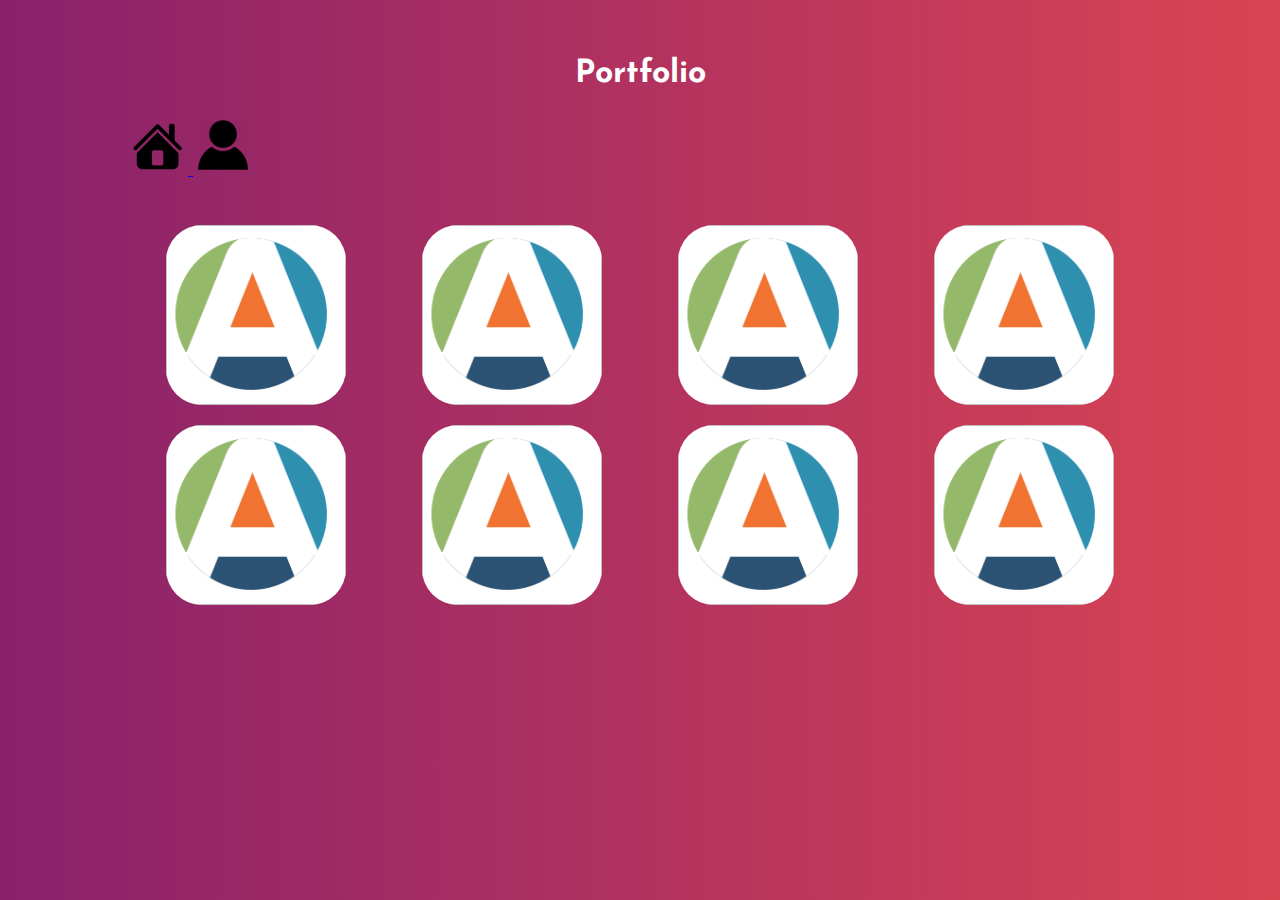
==== portfolio.html @ f0ba7c5c "First fix/simplification of common page layout/centering" ====
<!DOCTYPE html>
<html lang="en">
<head>
    <meta charset="UTF-8">
    <title>Portfolio</title>
    <link rel="stylesheet" type="text/css" href="normalize.css">
    <link rel="stylesheet" type="text/css" href="styles.css">
    <link rel="stylesheet" type="text/css" href="portfolio.css">
    <link href="https://fonts.googleapis.com/css?family=Josefin+Sans" rel="stylesheet">
</head>
<body>

    <h1>Portfolio</h1>
    <div class="outer-container">

        <div class="inner-container">
            <a href="#">
                <div class="col-4">
                    <img class="portfolio-image">
                </div>
            </a>
            <a href="#">
                <div class="col-4">
                    <img class="portfolio-image">
                </div>
            </a>
            <a href="#">
                <div class="col-4">
                    <img class="portfolio-image">
                </div>
            </a>
            <a href="#">
                <div class="col-4">
                    <img class="portfolio-image">
                </div>
            </a>
            <a href="#">
                <div class="col-4">
                    <img class="portfolio-image">
                </div>
            </a>
            <a href="#">
                <div class="col-4">
                    <img class="portfolio-image">
                </div>
            </a>
            <a href="#">
                <div class="col-4">
                    <img class="portfolio-image">
                </div>
            </a>
            <a href="#">
                <div class="col-4">
                    <img class="portfolio-image">
                </div>
            </a>
        </div>
        <div class="page-links-container-portfolio">
            <a href="#"><img class="page-link-image" src="images/home-icon-1.png"</a>
            <a href="#"><img class="page-link-image" src="images/profile-icon-1.png"</a>
        </div>
    </div>

</body>
</html>
---- styles.css ----
* {
    box-sizing: border-box;
}

body {
    margin: 0;
    font-family: 'Josefin Sans', sans-serif;
    color: #FFFFFF;
}

main {
    width: 100%;
    height: 100%;
    margin: 0;
    padding: 0;
}

h1 {
    text-align: center;
    padding-top: 35px;
}

.outer-container {
    /* Vertically and horizontally centre div */
    width: 80%;
    height: 600px;
    position: relative;
    left: 0;
    right: 0;
    /*top: 0; bottom: 0;*/
    margin: auto;
    /*max-width: 100%;*/
    /*max-height: 100%;*/
    overflow: auto;
    /*overflow-x: hidden; !* Prevents horizontal scrollbar appearing *!*/
    /*overflow-y: hidden; !* Prevents vertical scrollbar appearing *!*/
    /*border: 1px solid #FFF;*/
}

.inner-container {
    /* Vertically and horizontally centre div */
    width: 100%;
    position: absolute;
    top: 50%;
    left: 50%;
    transform: translate(-50%, -50%);
    /*border: 1px solid #FFF;*/
}

.page-link-image {
    height: 50px;
    width: 50px;
    margin: 5px;
    /*border: 1px solid #FFF;*/
}
---- portfolio.css ----
body {
    background: #da4453; /* fallback for old browsers */
    background: -webkit-linear-gradient(to right, #89216b, #da4453) fixed; /* Chrome 10-25, Safari 5.1-6 */
    background: linear-gradient(to right, #89216b,     #da4453) fixed; /* W3C, IE 10+/ Edge, Firefox 16+, Chrome 26+, Opera 12+, Safari 7+ */
    /*Have to put 'fixed' on end of linear-gradient for it to work / fill entire screen*/
}

.col-4 {
    position: relative;
    float: left;
    width: 25%;
    height: 200px;
    padding: 10px;
    /*border-radius: 50%;*/
    /*border: 1px solid #FFF;*/
}

.portfolio-image {
    height: 180px;
    width: 180px;
    border-radius: 20%;
    margin: 0 auto;
    background-image: url(images/mayden-logo.png);
    background-size: contain;
    /* Vertically and horizontally centre div */
    position: relative;
    top: 50%;
    left: 50%;
    transform: translate(-50%, -50%);
}

.page-links-container-portfolio {
    /* Vertically and horizontally centre div */
    /*position: absolute;*/
    /*top: 95%;*/
    /*left: 50%;*/
    /*transform: translate(-50%, -50%);*/
}

/****************************
Media Queries
/****************************/

@media screen and (max-width: 980px) {

    .col-4 {
        width: 33.33%;
    }

    .page-links-container-portfolio {
        /* Vertically and horizontally centre div */
        position: absolute;
        top: 95%;
        left: 50%;
        transform: translate(-50%, -50%);
    }
}
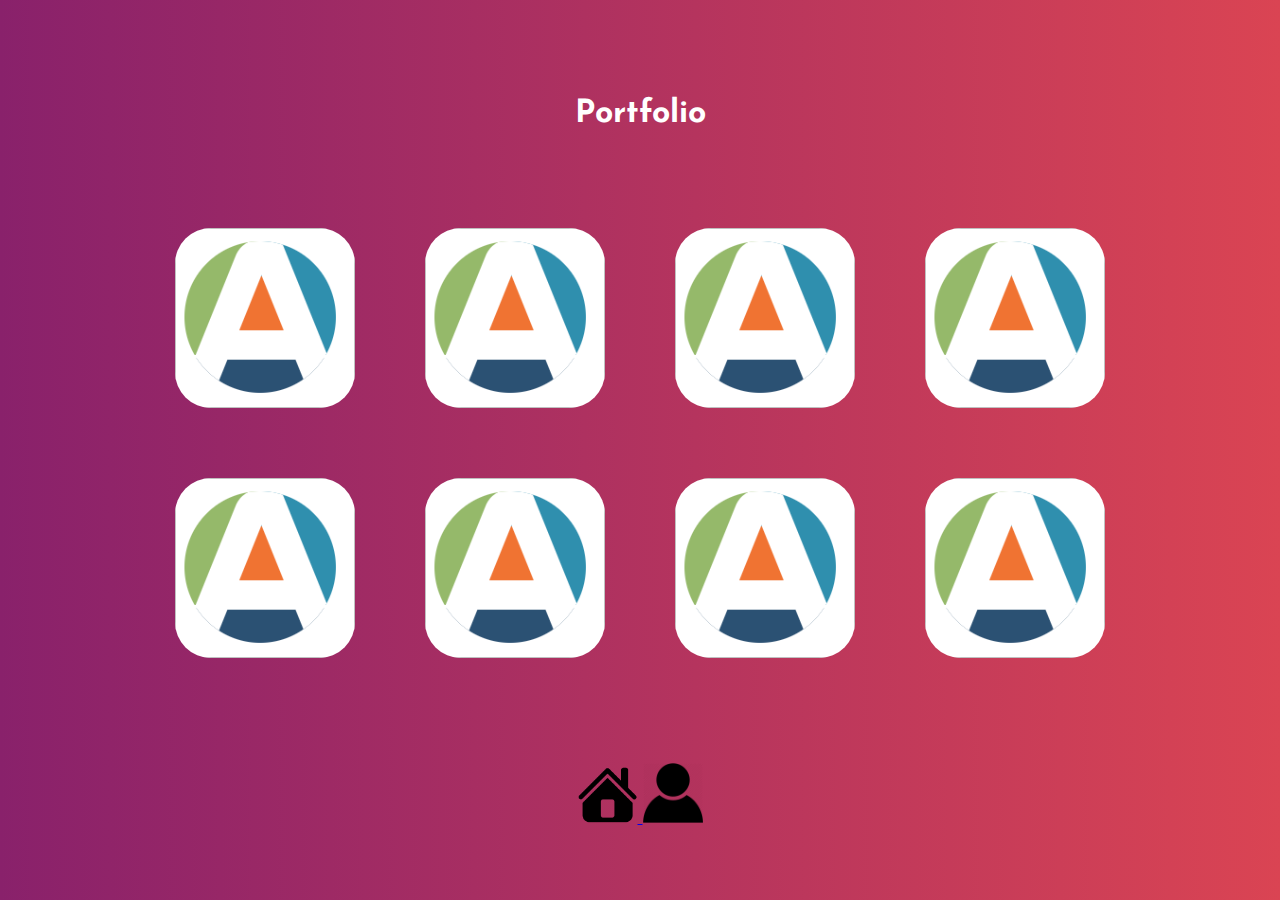
==== commit e093a1df: "Fixed Portfolio page static layout" ====
--- a/portfolio.html
+++ b/portfolio.html
@@ -10,54 +10,38 @@
 </head>
 <body>
 
-    <h1>Portfolio</h1>
-    <div class="outer-container">
+    <div class="container">
+        <h1>Portfolio</h1>
+        <div class="gallery">
+            <div class="col-4">
+                <a href="#"><img class="portfolio-image"></a>
+            </div>
+            <div class="col-4">
+                <a href="#"><img class="portfolio-image"></a>
+            </div>
+            <div class="col-4">
+                <a href="#"><img class="portfolio-image"></a>
+            </div>
+            <div class="col-4">
+                <a href="#"><img class="portfolio-image"></a>
+            </div>
+            <div class="col-4">
+                <a href="#"><img class="portfolio-image"></a>
+            </div>
+            <div class="col-4">
+                <a href="#"><img class="portfolio-image"></a>
+            </div>
+            <div class="col-4">
+                <a href="#"><img class="portfolio-image"></a>
+            </div>
+            <div class="col-4">
+                <a href="#"><img class="portfolio-image"></a>
+            </div>
+        </div>
 
-        <div class="inner-container">
-            <a href="#">
-                <div class="col-4">
-                    <img class="portfolio-image">
-                </div>
-            </a>
-            <a href="#">
-                <div class="col-4">
-                    <img class="portfolio-image">
-                </div>
-            </a>
-            <a href="#">
-                <div class="col-4">
-                    <img class="portfolio-image">
-                </div>
-            </a>
-            <a href="#">
-                <div class="col-4">
-                    <img class="portfolio-image">
-                </div>
-            </a>
-            <a href="#">
-                <div class="col-4">
-                    <img class="portfolio-image">
-                </div>
-            </a>
-            <a href="#">
-                <div class="col-4">
-                    <img class="portfolio-image">
-                </div>
-            </a>
-            <a href="#">
-                <div class="col-4">
-                    <img class="portfolio-image">
-                </div>
-            </a>
-            <a href="#">
-                <div class="col-4">
-                    <img class="portfolio-image">
-                </div>
-            </a>
-        </div>
-        <div class="page-links-container-portfolio">
-            <a href="#"><img class="page-link-image" src="images/home-icon-1.png"</a>
-            <a href="#"><img class="page-link-image" src="images/profile-icon-1.png"</a>
+        <div class="icons">
+            <a href="#"><img class="page-link" src="images/home-icon-1.png"</a>
+            <a href="#"><img class="page-link" src="images/profile-icon-1.png"</a>
         </div>
     </div>
 
--- a/styles.css
+++ b/styles.css
@@ -17,35 +17,36 @@
 
 h1 {
     text-align: center;
-    padding-top: 35px;
+    margin-bottom: 60px;
 }
 
-.outer-container {
+.container {
     /* Vertically and horizontally centre div */
-    width: 80%;
-    height: 600px;
+    width: 1000px;
+    height: 800px;
     position: relative;
-    left: 0;
-    right: 0;
+    /*left: 0;*/
+    /*right: 0;*/
     /*top: 0; bottom: 0;*/
     margin: auto;
+    margin-top: 75px;
     /*max-width: 100%;*/
     /*max-height: 100%;*/
     overflow: auto;
-    /*overflow-x: hidden; !* Prevents horizontal scrollbar appearing *!*/
-    /*overflow-y: hidden; !* Prevents vertical scrollbar appearing *!*/
+    overflow-x: hidden; /* Prevents horizontal scrollbar appearing */
+    overflow-y: hidden; /* Prevents vertical scrollbar appearing */
     /*border: 1px solid #FFF;*/
 }
 
-.inner-container {
-    /* Vertically and horizontally centre div */
-    width: 100%;
-    position: absolute;
-    top: 50%;
-    left: 50%;
-    transform: translate(-50%, -50%);
-    /*border: 1px solid #FFF;*/
-}
+/*.inner-container {*/
+    /*!* Vertically and horizontally centre div *!*/
+    /*width: 100%;*/
+    /*position: absolute;*/
+    /*top: 50%;*/
+    /*left: 50%;*/
+    /*transform: translate(-50%, -50%);*/
+    /*!*border: 1px solid #FFF;*!*/
+/*}*/
 
 .page-link-image {
     height: 50px;
--- a/portfolio.css
+++ b/portfolio.css
@@ -9,10 +9,14 @@
     position: relative;
     float: left;
     width: 25%;
-    height: 200px;
+    height: 250px;
     padding: 10px;
     /*border-radius: 50%;*/
     /*border: 1px solid #FFF;*/
+}
+
+.gallery {
+    overflow: auto;
 }
 
 .portfolio-image {
@@ -29,29 +33,33 @@
     transform: translate(-50%, -50%);
 }
 
-.page-links-container-portfolio {
-    /* Vertically and horizontally centre div */
+.icons {
+    margin-top: 70px;
+    text-align: center; /* How to center inline elements*/
+}
+
+.page-link {
+    height: 60px;
+    width: 60px;
+}
+
+/*.page-links-container-portfolio {*/
+    /*!* Vertically and horizontally centre div *!*/
     /*position: absolute;*/
     /*top: 95%;*/
     /*left: 50%;*/
     /*transform: translate(-50%, -50%);*/
-}
+/*}*/
 
 /****************************
 Media Queries
 /****************************/
 
-@media screen and (max-width: 980px) {
+@media screen and (max-width: 1010px) {
 
     .col-4 {
         width: 33.33%;
     }
 
-    .page-links-container-portfolio {
-        /* Vertically and horizontally centre div */
-        position: absolute;
-        top: 95%;
-        left: 50%;
-        transform: translate(-50%, -50%);
-    }
+
 }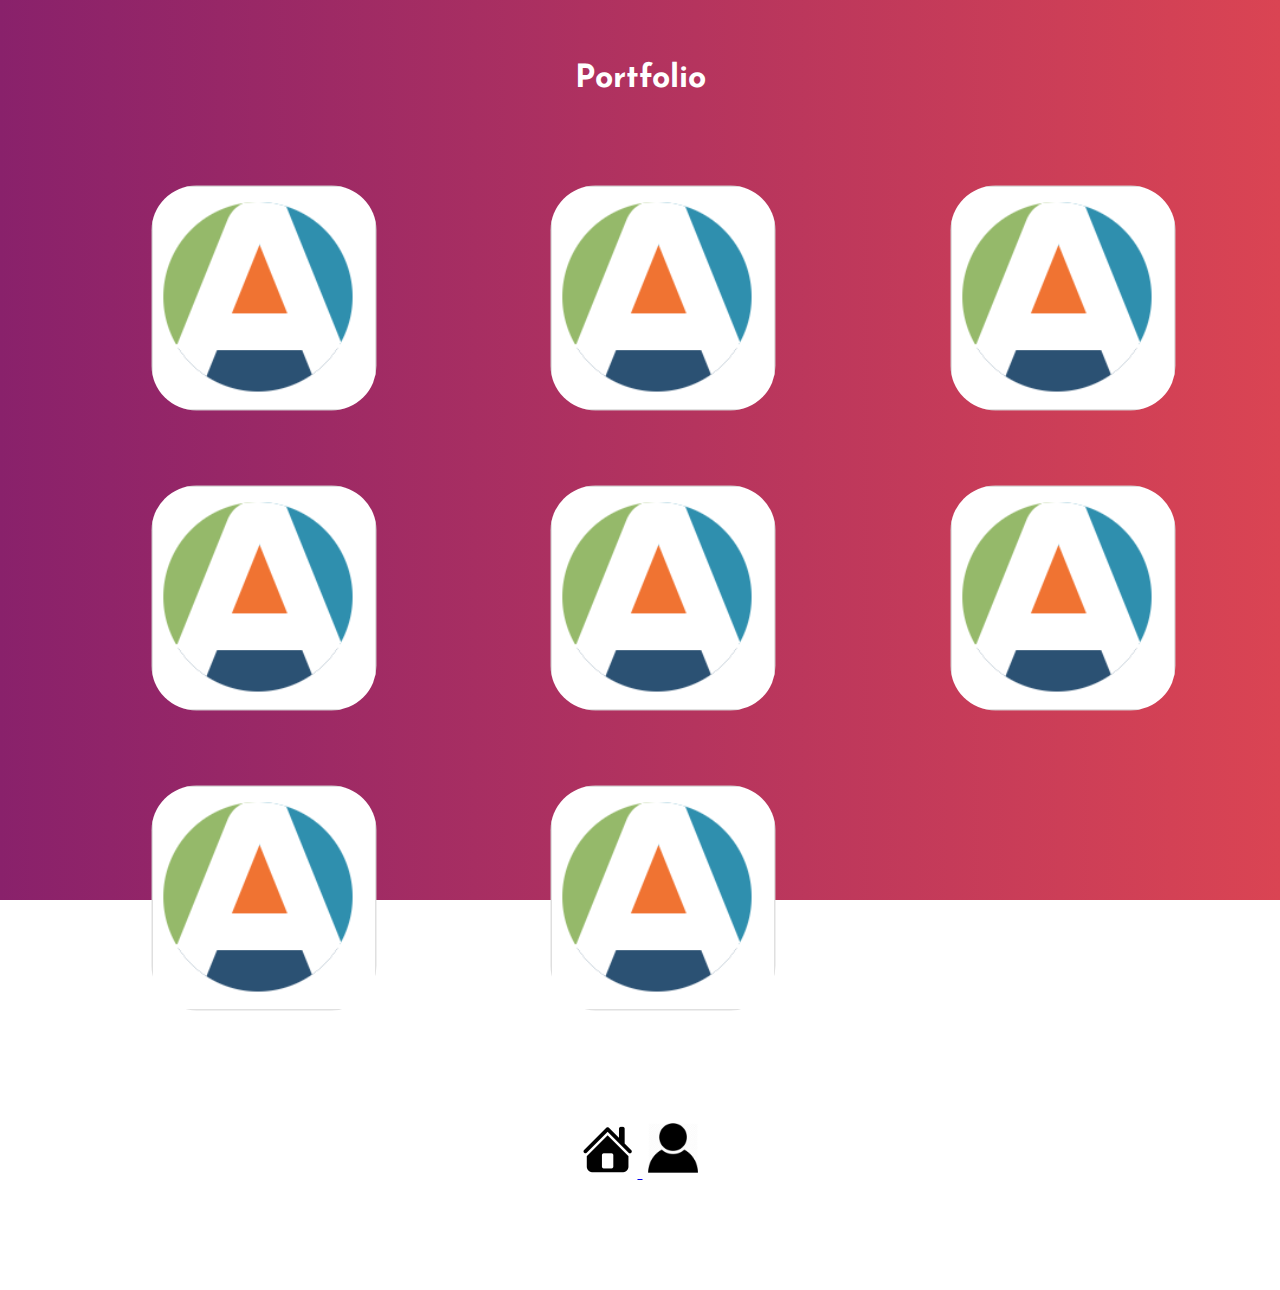
==== commit 8fa18b0b: "Made page links work" ====
--- a/portfolio.html
+++ b/portfolio.html
@@ -40,8 +40,8 @@
         </div>
 
         <div class="icons">
-            <a href="#"><img class="page-link" src="images/home-icon-1.png"</a>
-            <a href="#"><img class="page-link" src="images/profile-icon-1.png"</a>
+            <a href="index.html"><img class="page-link" src="images/home-icon-1.png"</a>
+            <a href="profile.html"><img class="page-link" src="images/profile-icon-1.png"</a>
         </div>
     </div>
 
--- a/styles.css
+++ b/styles.css
@@ -6,6 +6,7 @@
     margin: 0;
     font-family: 'Josefin Sans', sans-serif;
     color: #FFFFFF;
+    position: relative;
 }
 
 main {
@@ -17,58 +18,22 @@
 
 h1 {
     text-align: center;
-    margin-bottom: 60px;
+    margin-bottom: 50px;
 }
 
 .container {
-    /* Vertically and horizontally centre div */
-    width: 1000px;
-    height: 800px;
+    width: 90%;
+    height: 1000px;
     position: relative;
-    /*left: 0;*/
-    /*right: 0;*/
-    /*top: 0; bottom: 0;*/
     margin: auto;
-    margin-top: 75px;
-    /*max-width: 100%;*/
-    /*max-height: 100%;*/
+    margin-top: 40px;
     overflow: auto;
     overflow-x: hidden; /* Prevents horizontal scrollbar appearing */
     overflow-y: hidden; /* Prevents vertical scrollbar appearing */
-    /*border: 1px solid #FFF;*/
 }
 
-/*.inner-container {*/
-    /*!* Vertically and horizontally centre div *!*/
-    /*width: 100%;*/
-    /*position: absolute;*/
-    /*top: 50%;*/
-    /*left: 50%;*/
-    /*transform: translate(-50%, -50%);*/
-    /*!*border: 1px solid #FFF;*!*/
-/*}*/
-
-.page-link-image {
-    height: 50px;
-    width: 50px;
-    margin: 5px;
-    /*border: 1px solid #FFF;*/
+.page-link {
+    height: 60px;
+    width: 60px;
+    padding: 5px;
 }
-
-
-
-
-
-
-
-
-
-
-
-
-
-
-
-
-
-
--- a/portfolio.css
+++ b/portfolio.css
@@ -9,19 +9,18 @@
     position: relative;
     float: left;
     width: 25%;
-    height: 250px;
-    padding: 10px;
-    /*border-radius: 50%;*/
-    /*border: 1px solid #FFF;*/
+    height: 300px;
 }
 
 .gallery {
     overflow: auto;
+    width: 1200px;
+    margin: 0 auto;
 }
 
 .portfolio-image {
-    height: 180px;
-    width: 180px;
+    height: 225px;
+    width: 225px;
     border-radius: 20%;
     margin: 0 auto;
     background-image: url(images/mayden-logo.png);
@@ -38,11 +37,6 @@
     text-align: center; /* How to center inline elements*/
 }
 
-.page-link {
-    height: 60px;
-    width: 60px;
-}
-
 /*.page-links-container-portfolio {*/
     /*!* Vertically and horizontally centre div *!*/
     /*position: absolute;*/
@@ -55,11 +49,64 @@
 Media Queries
 /****************************/
 
-@media screen and (max-width: 1010px) {
+@media screen and (max-width: 1340px) {
 
     .col-4 {
-        width: 33.33%;
+        width: 33.3%;
+        margin-top: 10px;
+        margin: 0 auto;
     }
 
+    .container {
+        height: 1250px;
+    }
 
-}+}
+
+@media screen and (max-width: 1270px) {
+
+    .container {
+        height: 1750px;
+    }
+
+    .col-4 {
+        width: 50%;
+        margin-bottom: 50px;
+    }
+
+    .portfolio-image {
+        height: 225px;
+        width: 225px;
+    }
+
+    .gallery {
+        margin: 0 auto;
+        width: 70%;
+    }
+
+    .icons {
+        margin-top: 30px;
+    }
+
+}
+
+@media screen and (max-width: 990px) {
+
+    .container {
+        height: 3100px;
+    }
+
+    .col-4 {
+        width: 100%;
+    }
+
+    .gallery {
+        margin: 0 auto;
+        width: 70%;
+    }
+
+    .icons {
+        margin-top: 30px;
+    }
+
+}
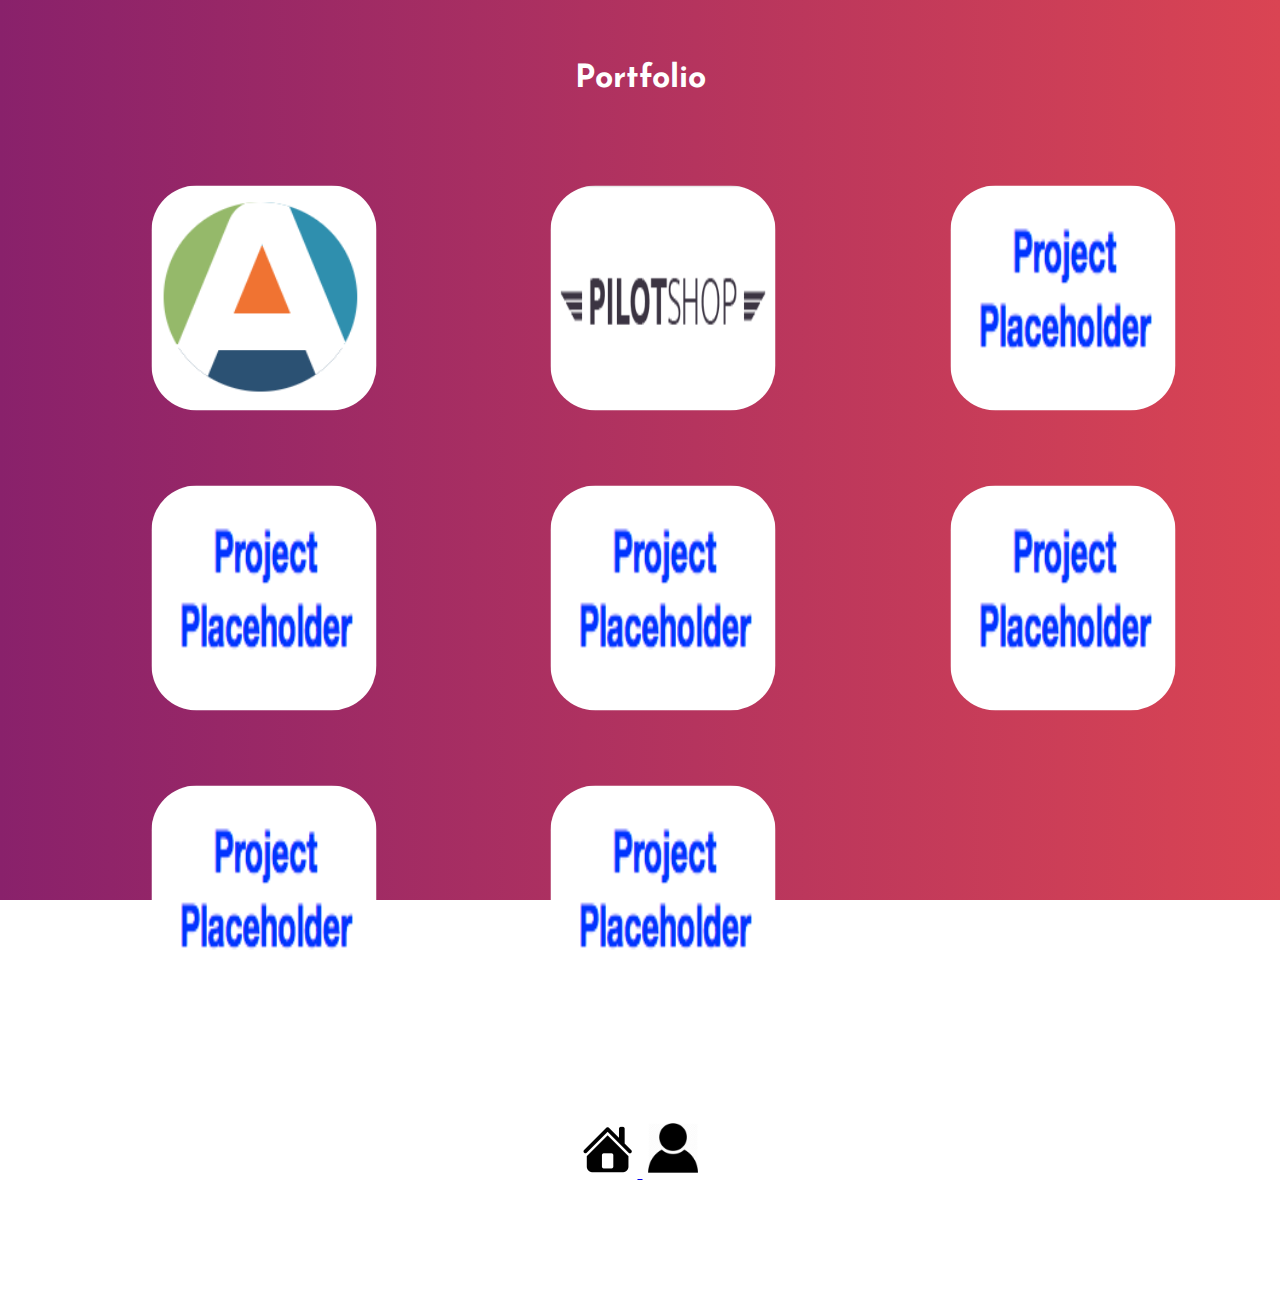
==== commit d526d4d7: "Portfolio page - updated pictures and placeholders" ====
--- a/portfolio.html
+++ b/portfolio.html
@@ -14,28 +14,28 @@
         <h1>Portfolio</h1>
         <div class="gallery">
             <div class="col-4">
-                <a href="#"><img class="portfolio-image"></a>
+                <a href="#"><img class="portfolio-image" src="images/mayden-logo.png"></a>
             </div>
             <div class="col-4">
-                <a href="#"><img class="portfolio-image"></a>
+                <a href="#"><img class="portfolio-image" src="images/pilot-shop.png"></a>
             </div>
             <div class="col-4">
-                <a href="#"><img class="portfolio-image"></a>
+                <a href="#"><img class="portfolio-image" src="images/project-placeholder.png"></a>
             </div>
             <div class="col-4">
-                <a href="#"><img class="portfolio-image"></a>
+                <a href="#"><img class="portfolio-image" src="images/project-placeholder.png"></a>
             </div>
             <div class="col-4">
-                <a href="#"><img class="portfolio-image"></a>
+                <a href="#"><img class="portfolio-image" src="images/project-placeholder.png"></a>
             </div>
             <div class="col-4">
-                <a href="#"><img class="portfolio-image"></a>
+                <a href="#"><img class="portfolio-image" src="images/project-placeholder.png"></a>
             </div>
             <div class="col-4">
-                <a href="#"><img class="portfolio-image"></a>
+                <a href="#"><img class="portfolio-image" src="images/project-placeholder.png"></a>
             </div>
             <div class="col-4">
-                <a href="#"><img class="portfolio-image"></a>
+                <a href="#"><img class="portfolio-image" src="images/project-placeholder.png"></a>
             </div>
         </div>
 
--- a/portfolio.css
+++ b/portfolio.css
@@ -23,7 +23,7 @@
     width: 225px;
     border-radius: 20%;
     margin: 0 auto;
-    background-image: url(images/mayden-logo.png);
+    /*background-image: url(images/mayden-logo.png);*/
     background-size: contain;
     /* Vertically and horizontally centre div */
     position: relative;
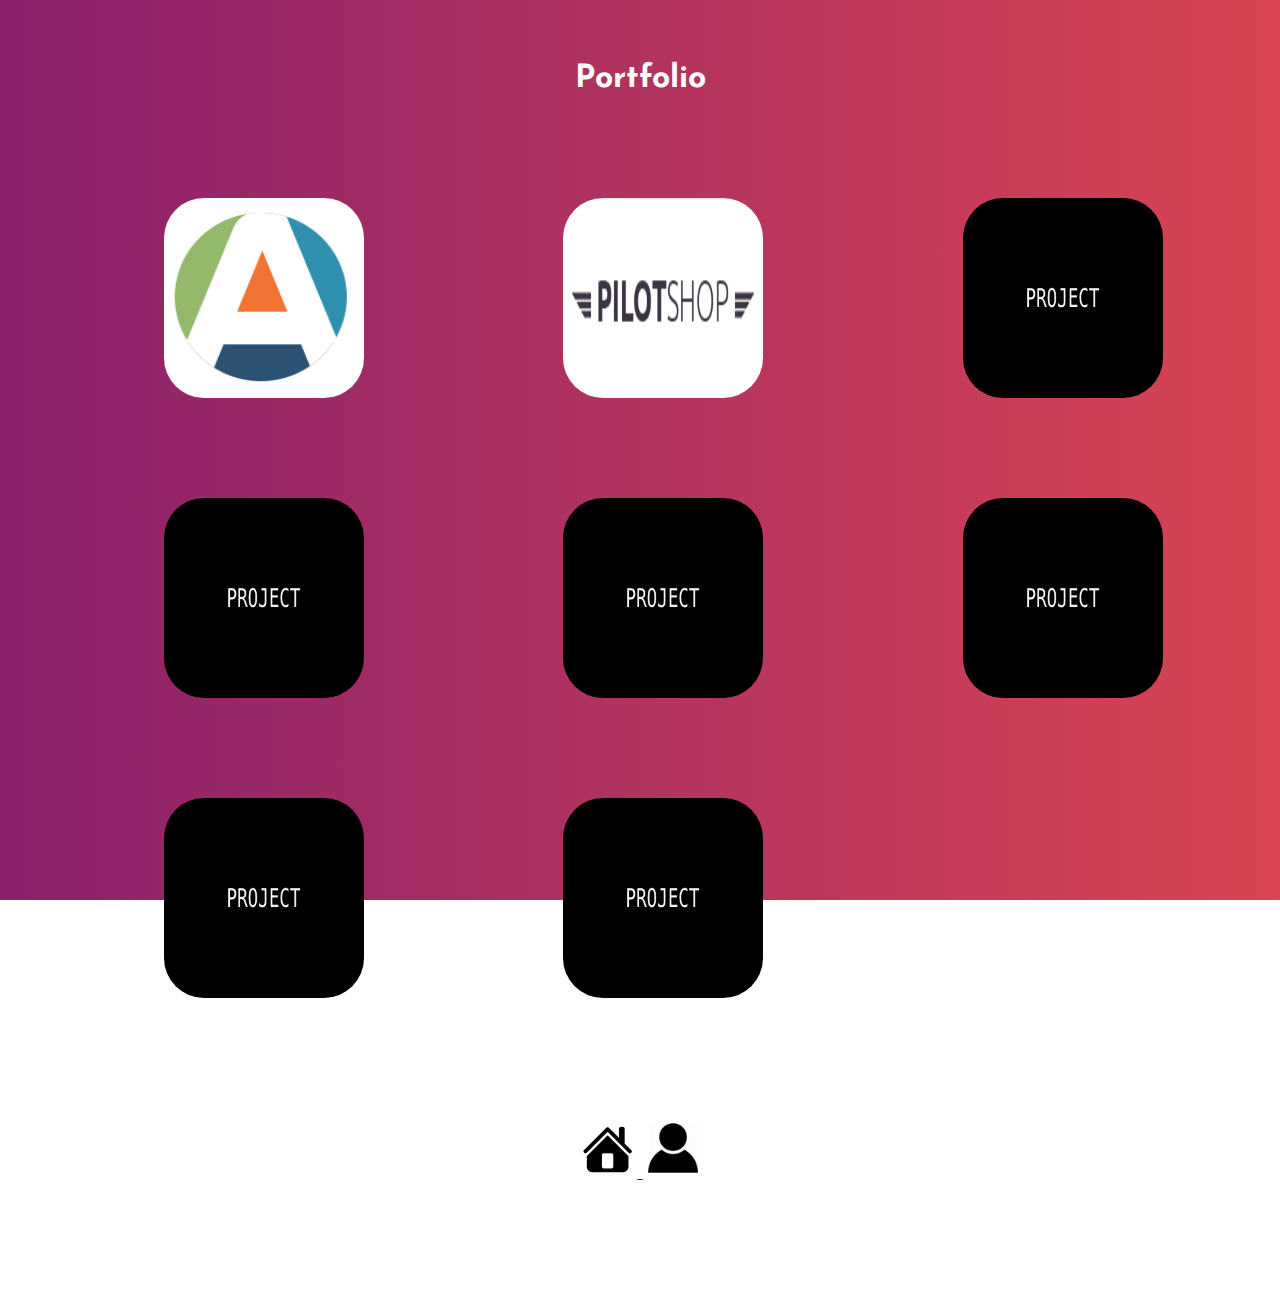
==== commit d5f0f2bf: "Further improvements to responsiveness" ====
--- a/portfolio.html
+++ b/portfolio.html
@@ -8,6 +8,7 @@
     <link rel="stylesheet" type="text/css" href="portfolio.css">
     <link href="https://fonts.googleapis.com/css?family=Josefin+Sans" rel="stylesheet">
 </head>
+<!--[if IE]><body class="ie"><![endif]-->
 <body>
 
     <div class="container">
--- a/styles.css
+++ b/styles.css
@@ -1,5 +1,9 @@
 * {
     box-sizing: border-box;
+}
+
+html {
+    -ms-overflow-style: -ms-autohiding-scrollbar;
 }
 
 body {
--- a/portfolio.css
+++ b/portfolio.css
@@ -16,15 +16,16 @@
     overflow: auto;
     width: 1200px;
     margin: 0 auto;
+    /*-ms-overflow-style: -ms-autohiding-scrollbar;*/
 }
 
 .portfolio-image {
-    height: 225px;
-    width: 225px;
+    height: 200px;
+    width: 200px;
     border-radius: 20%;
     margin: 0 auto;
-    /*background-image: url(images/mayden-logo.png);*/
     background-size: contain;
+
     /* Vertically and horizontally centre div */
     position: relative;
     top: 50%;
@@ -37,13 +38,10 @@
     text-align: center; /* How to center inline elements*/
 }
 
-/*.page-links-container-portfolio {*/
-    /*!* Vertically and horizontally centre div *!*/
-    /*position: absolute;*/
-    /*top: 95%;*/
-    /*left: 50%;*/
-    /*transform: translate(-50%, -50%);*/
-/*}*/
+.ie .gallery img {
+    top: 0;
+    left: 0;
+}
 
 /****************************
 Media Queries
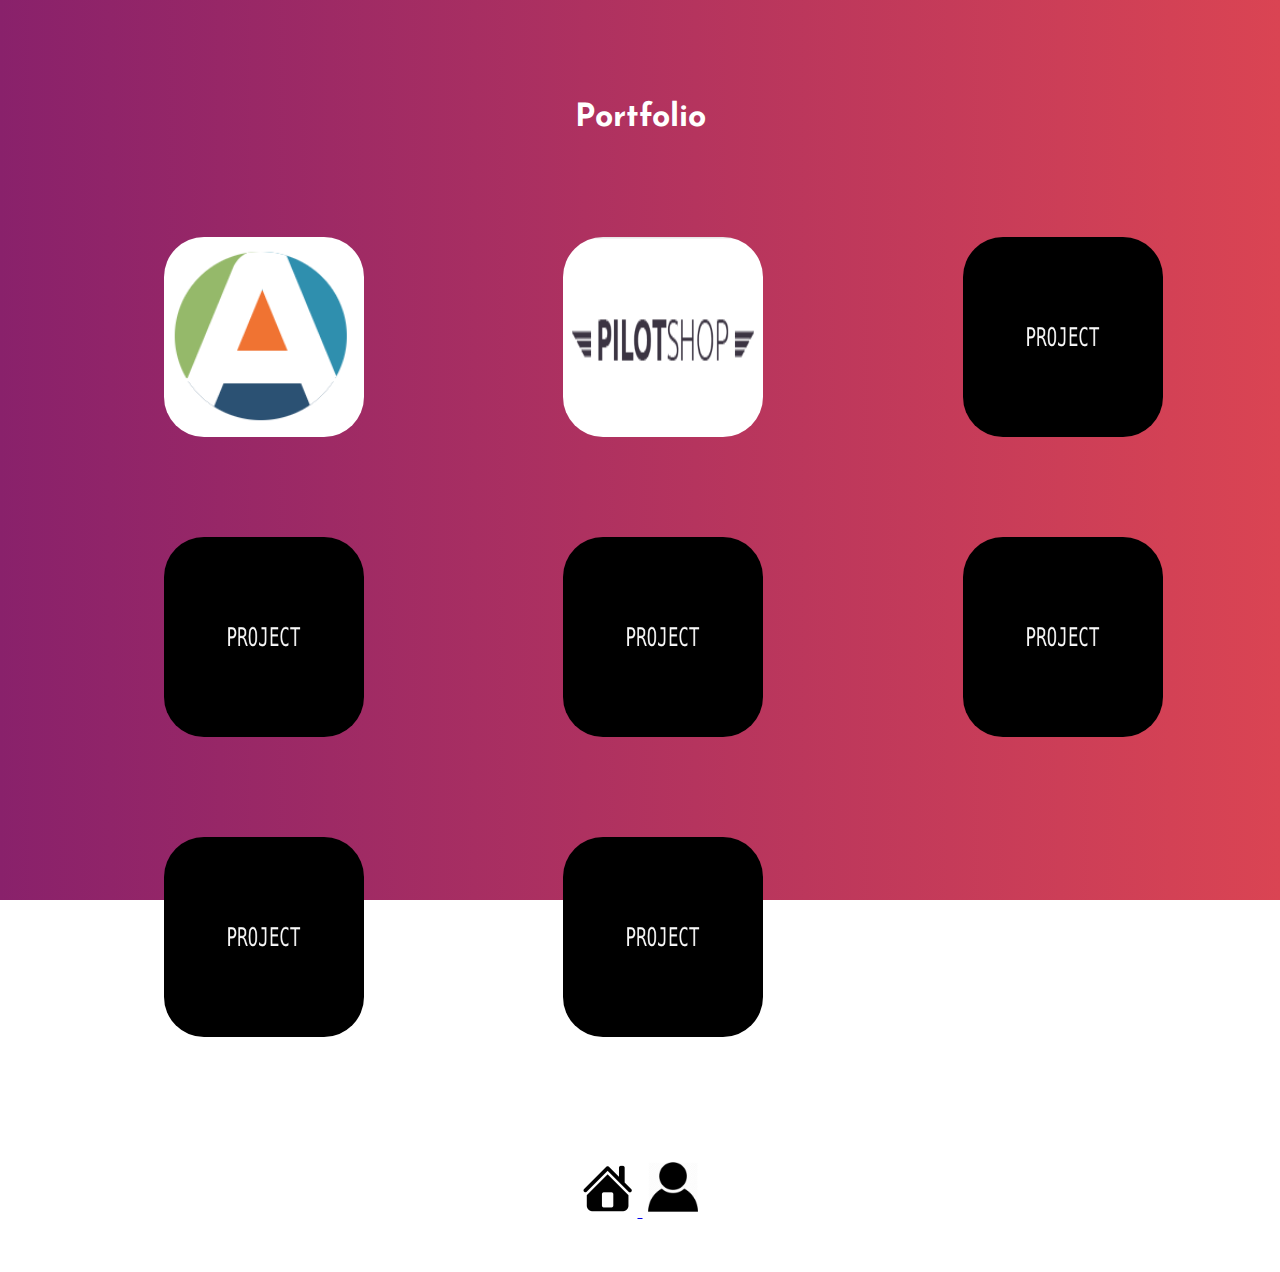
==== commit 520217f4: "Code check and tidy up" ====
--- a/portfolio.html
+++ b/portfolio.html
@@ -10,7 +10,6 @@
 </head>
 <!--[if IE]><body class="ie"><![endif]-->
 <body>
-
     <div class="container">
         <h1>Portfolio</h1>
         <div class="gallery">
@@ -39,12 +38,10 @@
                 <a href="#"><img class="portfolio-image" src="images/project-placeholder.png"></a>
             </div>
         </div>
-
         <div class="icons">
             <a href="index.html"><img class="page-link" src="images/home-icon-1.png"</a>
             <a href="profile.html"><img class="page-link" src="images/profile-icon-1.png"</a>
         </div>
     </div>
-
 </body>
 </html>--- a/styles.css
+++ b/styles.css
@@ -1,9 +1,5 @@
 * {
     box-sizing: border-box;
-}
-
-html {
-    -ms-overflow-style: -ms-autohiding-scrollbar;
 }
 
 body {
@@ -13,27 +9,21 @@
     position: relative;
 }
 
-main {
-    width: 100%;
-    height: 100%;
-    margin: 0;
-    padding: 0;
+h1 {
+    text-align: center;
+    margin: 100px 0 50px;
 }
 
-h1 {
+.icons {
     text-align: center;
-    margin-bottom: 50px;
+    margin: 70px 0 50px;
 }
 
 .container {
     width: 90%;
-    height: 1000px;
     position: relative;
     margin: auto;
     margin-top: 40px;
-    overflow: auto;
-    overflow-x: hidden; /* Prevents horizontal scrollbar appearing */
-    overflow-y: hidden; /* Prevents vertical scrollbar appearing */
 }
 
 .page-link {
--- a/portfolio.css
+++ b/portfolio.css
@@ -1,8 +1,8 @@
 body {
+    /* uiGradient - Vanusa */
     background: #da4453; /* fallback for old browsers */
     background: -webkit-linear-gradient(to right, #89216b, #da4453) fixed; /* Chrome 10-25, Safari 5.1-6 */
     background: linear-gradient(to right, #89216b,     #da4453) fixed; /* W3C, IE 10+/ Edge, Firefox 16+, Chrome 26+, Opera 12+, Safari 7+ */
-    /*Have to put 'fixed' on end of linear-gradient for it to work / fill entire screen*/
 }
 
 .col-4 {
@@ -16,7 +16,6 @@
     overflow: auto;
     width: 1200px;
     margin: 0 auto;
-    /*-ms-overflow-style: -ms-autohiding-scrollbar;*/
 }
 
 .portfolio-image {
@@ -27,7 +26,7 @@
     background-size: contain;
 
     /* Vertically and horizontally centre div */
-    position: relative;
+    position: absolute;
     top: 50%;
     left: 50%;
     transform: translate(-50%, -50%);
@@ -35,7 +34,7 @@
 
 .icons {
     margin-top: 70px;
-    text-align: center; /* How to center inline elements*/
+    text-align: center;
 }
 
 .ie .gallery img {
@@ -55,17 +54,9 @@
         margin: 0 auto;
     }
 
-    .container {
-        height: 1250px;
-    }
-
 }
 
 @media screen and (max-width: 1270px) {
-
-    .container {
-        height: 1750px;
-    }
 
     .col-4 {
         width: 50%;
@@ -90,10 +81,6 @@
 
 @media screen and (max-width: 990px) {
 
-    .container {
-        height: 3100px;
-    }
-
     .col-4 {
         width: 100%;
     }
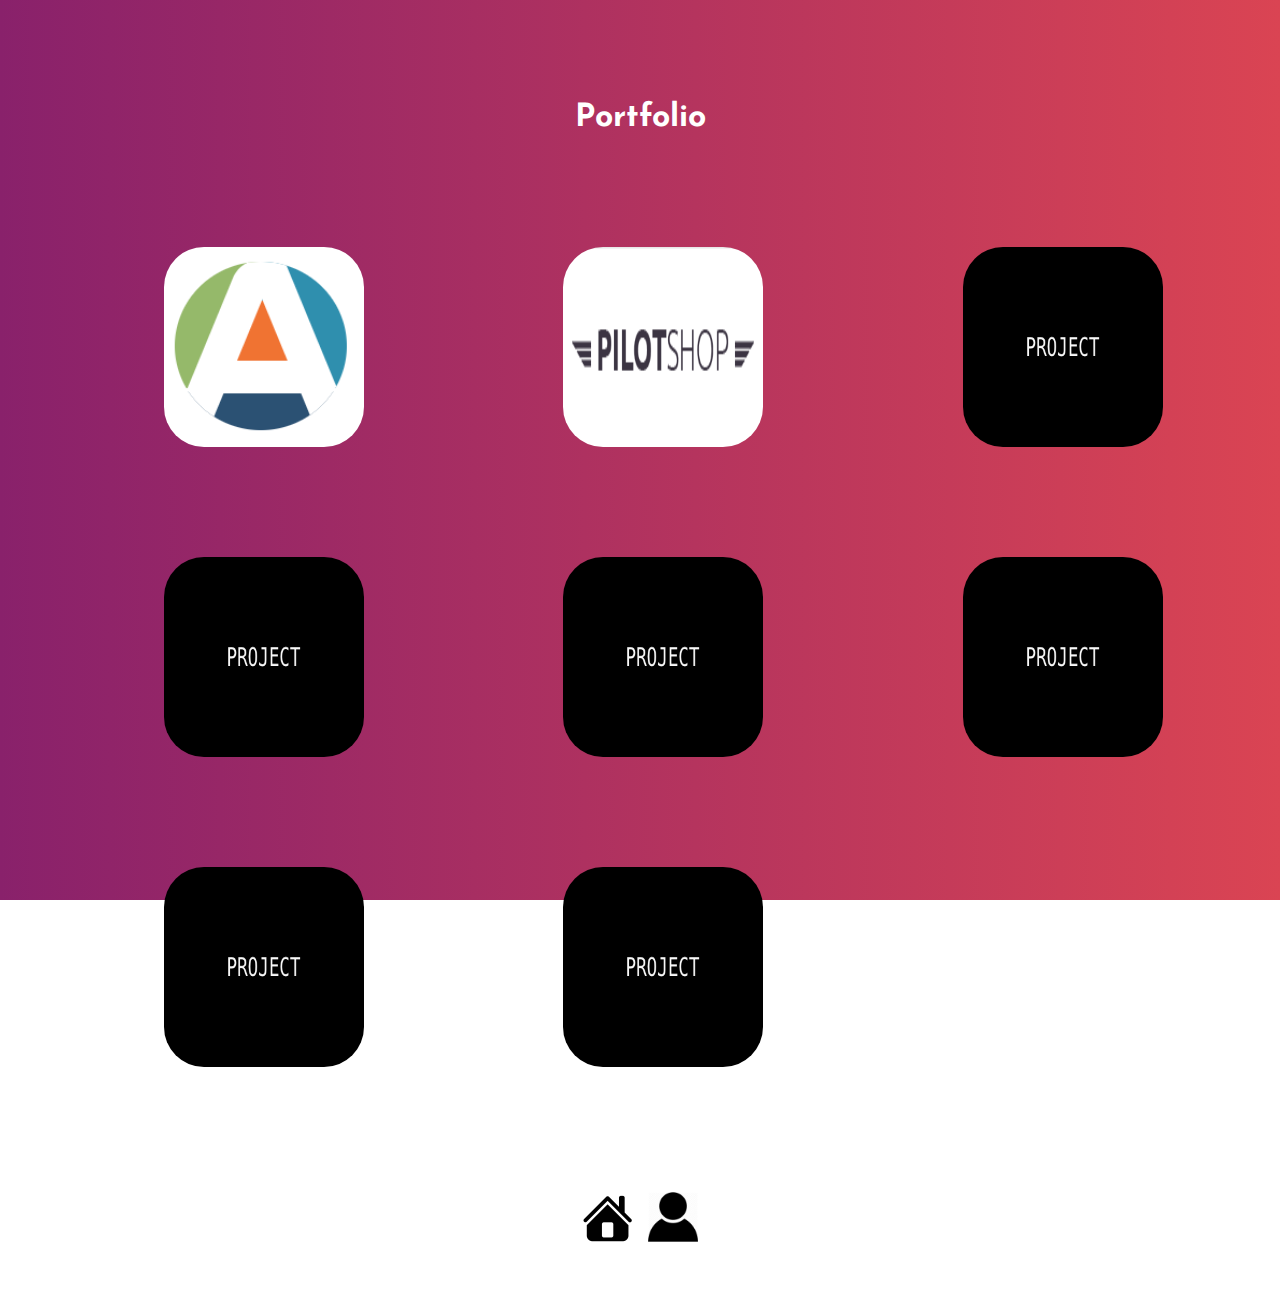
==== commit 16a9d0aa: "Updates from Charlie's final code review" ====
--- a/portfolio.html
+++ b/portfolio.html
@@ -39,8 +39,8 @@
             </div>
         </div>
         <div class="icons">
-            <a href="index.html"><img class="page-link" src="images/home-icon-1.png"</a>
-            <a href="profile.html"><img class="page-link" src="images/profile-icon-1.png"</a>
+            <a href="index.html"><img class="page-link" src="images/home-icon-1.png"></a>
+            <a href="profile.html"><img class="page-link" src="images/profile-icon-1.png"></a>
         </div>
     </div>
 </body>
--- a/styles.css
+++ b/styles.css
@@ -5,8 +5,15 @@
 body {
     margin: 0;
     font-family: 'Josefin Sans', sans-serif;
-    color: #FFFFFF;
+    color: #ffffff;
     position: relative;
+}
+
+.container {
+    width: 90%;
+    position: relative;
+    margin: auto;
+    margin-top: 40px;
 }
 
 h1 {
@@ -19,15 +26,10 @@
     margin: 70px 0 50px;
 }
 
-.container {
-    width: 90%;
-    position: relative;
-    margin: auto;
-    margin-top: 40px;
-}
-
 .page-link {
     height: 60px;
     width: 60px;
     padding: 5px;
 }
+
+
--- a/portfolio.css
+++ b/portfolio.css
@@ -50,8 +50,7 @@
 
     .col-4 {
         width: 33.3%;
-        margin-top: 10px;
-        margin: 0 auto;
+        margin: 10px auto 0;
     }
 
 }
